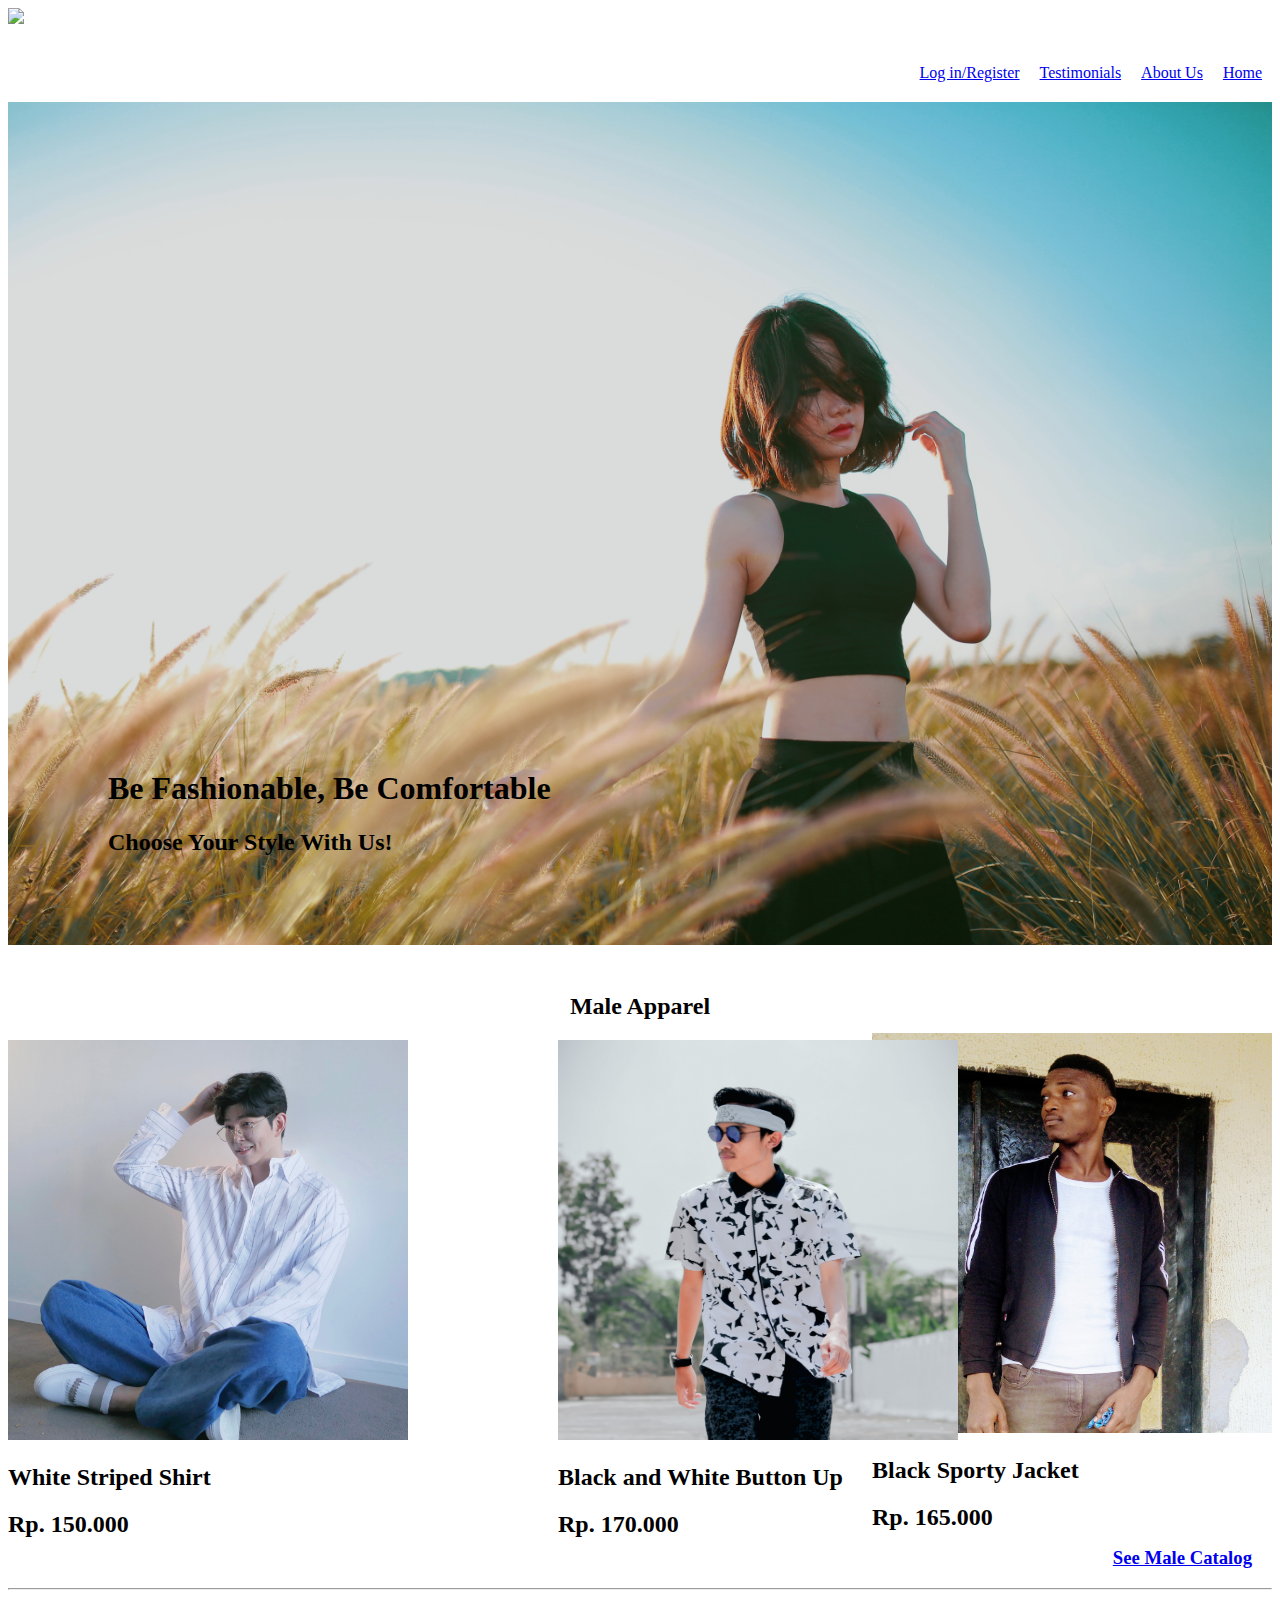
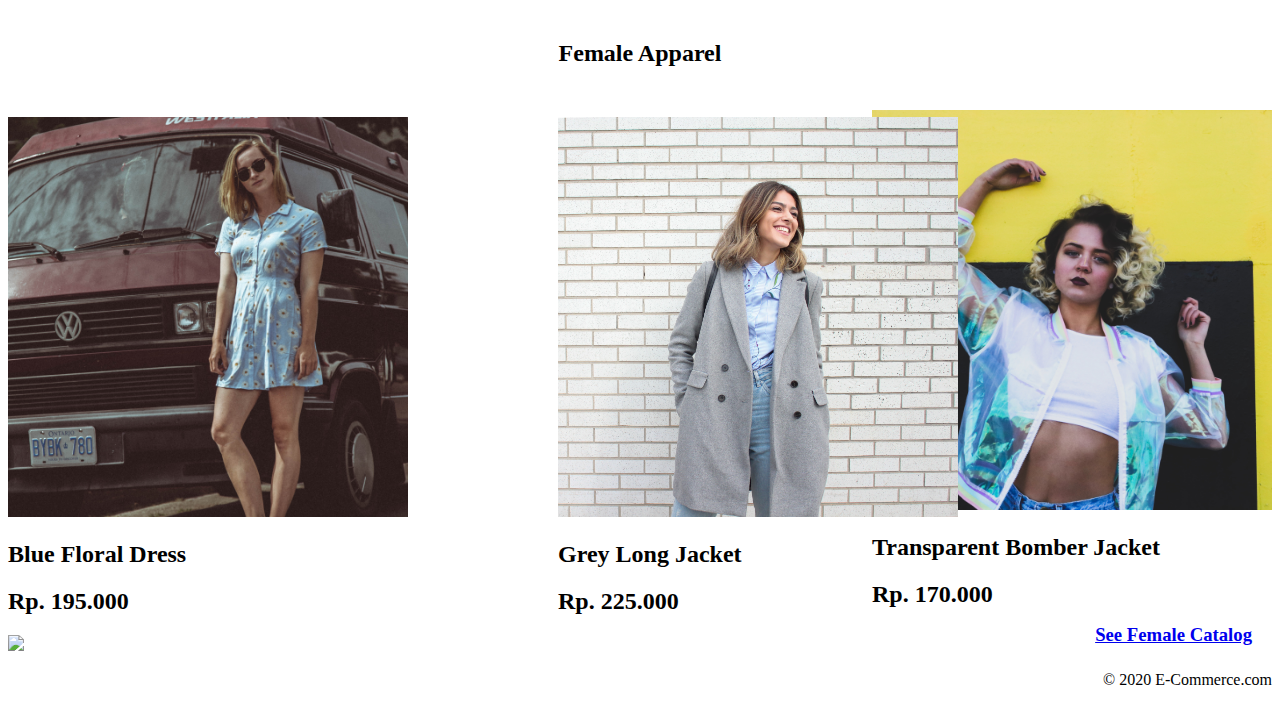
==== EXERCISE3/index.html @ 4893f087 "Add files via upload" ====
<!DOCTYPE html>
<head>
    <link href="style.css" type="text/css" rel="stylesheet">

        <div id="logo">
            <img src="#">
        </div>
        <div id="nav">
            <ul>
                <li><a href="#">Home</a></li>
                <li><a href="about.html">About Us</a></li>
                <li><a href="#">Testimonials</a></li>
                <li><a href="#">Log in/Register</a></li>
            </ul>
        </div>
</head>
<br>
<body>
    <header>
        <img src="IMAGE/banner2.jpg" width=100% heigh=720px>
        <div id="bannertext">
            <h1>Be Fashionable, Be Comfortable</h1>
            <h2>Choose Your Style With Us!</h2>
        </div>
    </header>
    <br>
    <main>
        <div id="male">
            <div id="maintitle1">
                <h2>Male Apparel</h2>
            </div>    
            <div id="male1">
                <a href="#"><img src="IMAGE/male1.jpg" width=400px height=400px></a>
                <h2>White Striped Shirt</h2>
                <h2> Rp. 150.000</h2>
            </div>
            <div id="male2">
                <a href="#"><img src="IMAGE/male2.jpg" width=400px height=400px></a>
                <h2> Black and White Button Up</h2>
                <h2> Rp. 170.000</h2>
            </div>
            <div id="male3">
                <a href="#"><img src="IMAGE/male3.jpg" width=400px height=400px></a>
                <h2> Black Sporty Jacket</h2>
                <h2> Rp. 165.000</h2>
            </div>
            <div class="seemore">
                <h3><a href="#">See Male Catalog</a></h3>
            </div>
        </div>
        <hr>
        <div id="female">
            <div id="maintitle2">
                <h2> Female Apparel</h2>
            </div>
            <div id="female1">
                <a href="#"><img src="IMAGE/female1.jpg" width=400px height=400px></a>
                <h2>Blue Floral Dress</h2>
                <h2> Rp. 195.000</h2>
            </div>
            <div id="female2">
                <a href="#"><img src="IMAGE/female2.jpg" width=400px height=400px></a>
                <h2>Grey Long Jacket</h2>
                <h2> Rp. 225.000</h2>
            </div>
            <div id="female3">
                <a href="#"><img src="IMAGE/female3.jpg" width=400px height="400px"></a>
                <h2> Transparent Bomber Jacket</h2>
                <h2> Rp. 170.000</h2>
            </div>
            <div class="seemore">
                <h3><a href="#"> See Female Catalog</a></h3>
            </div>
        </div>
    </main>
</body>
<footer>
    <div id="logo2">
        <img src="#">
        <p> &copy; 2020 E-Commerce.com</p>
    </div>
</footer>
---- EXERCISE3/style.css ----
ul li{
    display: inline;
    float: right;
    margin: 20px 10px;
}
#bannertext{
    z-index: 2;
    margin-top: -200px;
    margin-bottom: 100px;
    margin-left: 100px;
}
#maintitle1{
    text-align: center;
}
#male1{
    float: left;
    margin-right: 150px;
}
#male3{
    float: right;
    margin-top: -525px; 
}

.seemore{
    float: right;
    margin-top: -30px;
    margin-right: 20px;
}
hr{
    margin: 50px 0px
}
#maintitle2{
    text-align: center;
    margin-bottom: 50px;
}
#female1{
    float:left;
    margin-right:150px;
}
#female3{
    float: right;
    margin-top: -525px;
}
footer{
    display: inline;
}
p{
    text-align: right;
}
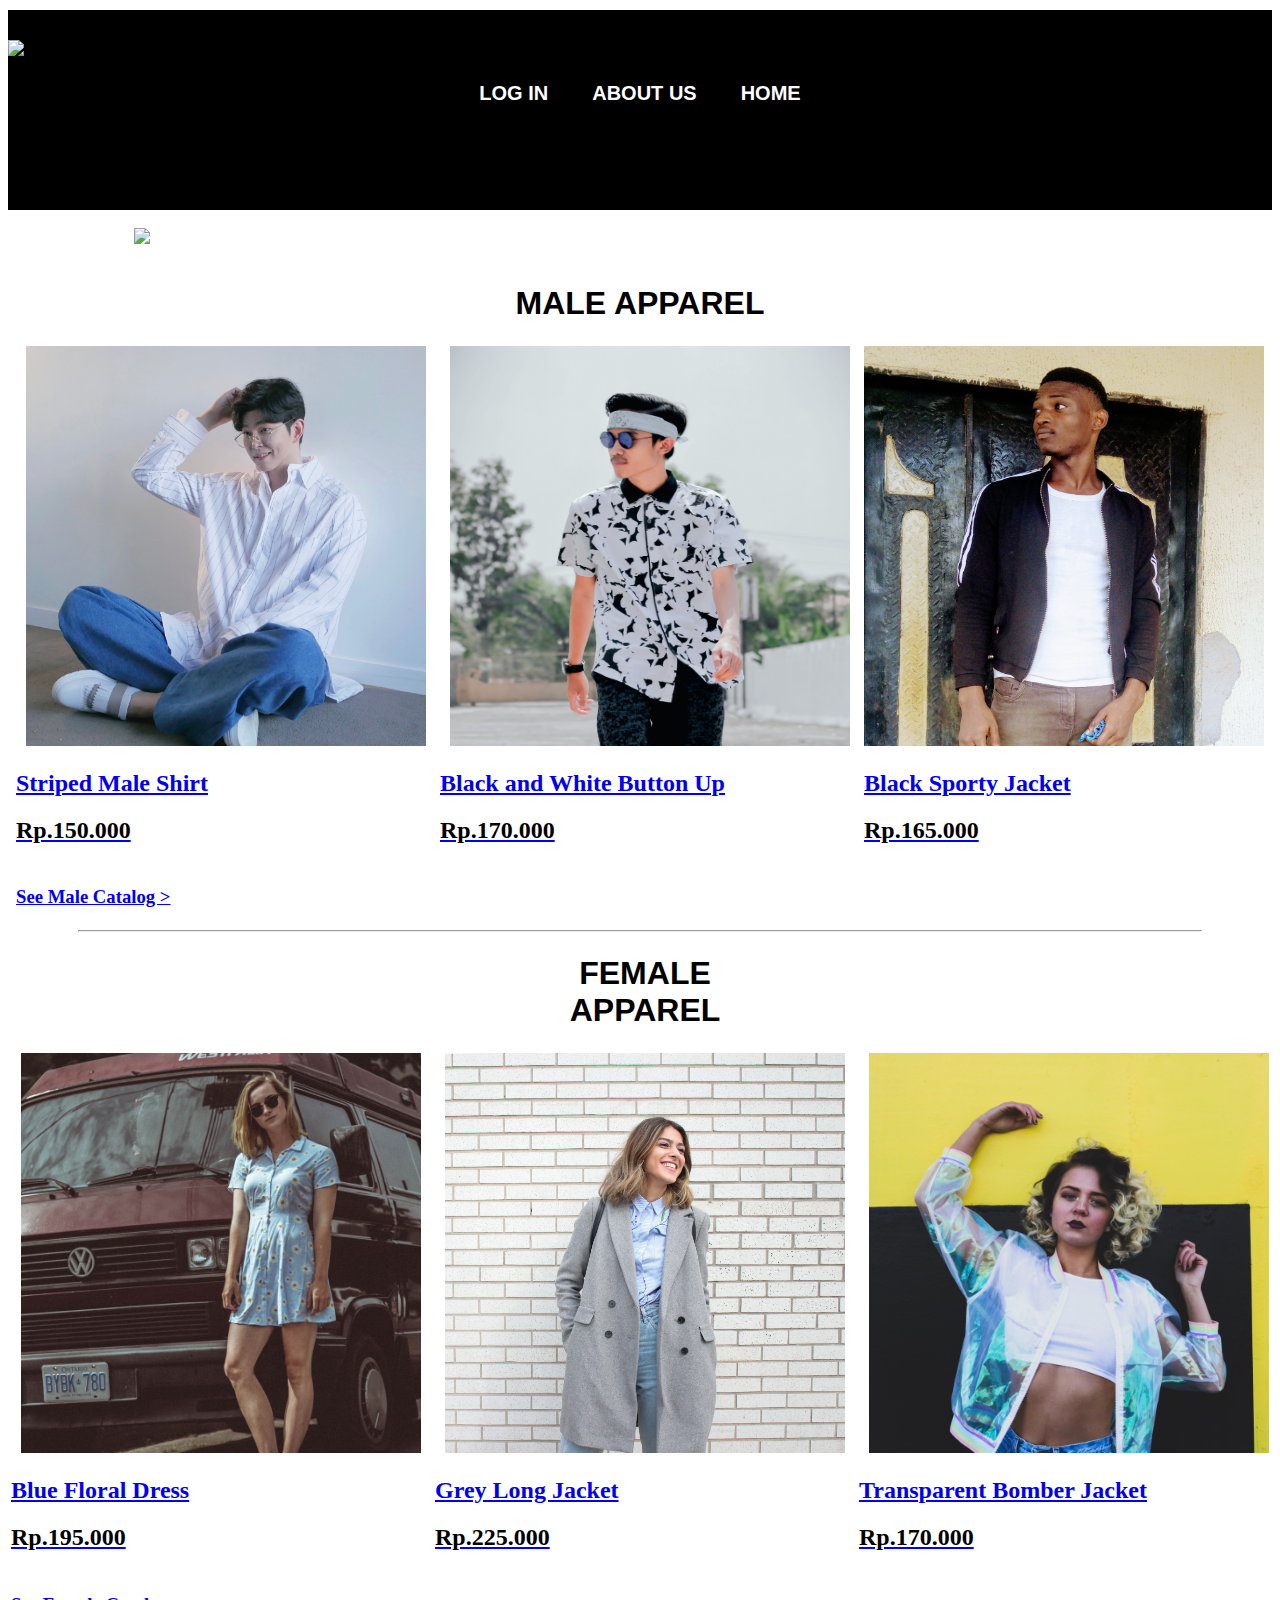
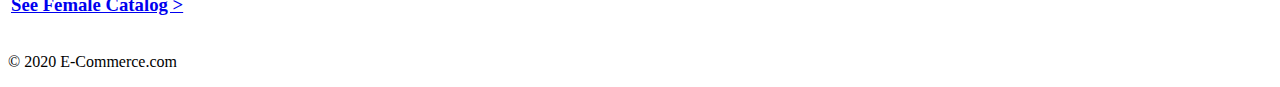
==== commit 2baf41ab: "Update index.html" ====
--- a/EXERCISE3/index.html
+++ b/EXERCISE3/index.html
@@ -1,82 +1,110 @@
 <!DOCTYPE html>
 <head>
     <link href="style.css" type="text/css" rel="stylesheet">
-
-        <div id="logo">
-            <img src="#">
-        </div>
-        <div id="nav">
-            <ul>
-                <li><a href="#">Home</a></li>
-                <li><a href="about.html">About Us</a></li>
-                <li><a href="#">Testimonials</a></li>
-                <li><a href="#">Log in/Register</a></li>
-            </ul>
-        </div>
+    <div class="top" width=1>
+            <div id="logo">
+             <img src="IMAGE/logo.png">
+            </div>
+            <div class="navfull" height=50px>
+             <div id="nav" width=100%>
+               <ul>
+                 <li><a href="#">Log in</a></li>
+                 <li><a href="#">About Us</a></li>
+                 <li><a href="#">Home</a></li>
+               </ul>
+             </div>
+            </div>
+    </div>
 </head>
 <br>
 <body>
     <header>
-        <img src="IMAGE/banner2.jpg" width=100% heigh=720px>
-        <div id="bannertext">
-            <h1>Be Fashionable, Be Comfortable</h1>
-            <h2>Choose Your Style With Us!</h2>
+        <div class="bannerimage">
+            <img src="IMAGE/banneredit.jpg" width=80%>
         </div>
     </header>
     <br>
     <main>
-        <div id="male">
-            <div id="maintitle1">
-                <h2>Male Apparel</h2>
-            </div>    
-            <div id="male1">
-                <a href="#"><img src="IMAGE/male1.jpg" width=400px height=400px></a>
-                <h2>White Striped Shirt</h2>
-                <h2> Rp. 150.000</h2>
-            </div>
-            <div id="male2">
-                <a href="#"><img src="IMAGE/male2.jpg" width=400px height=400px></a>
-                <h2> Black and White Button Up</h2>
-                <h2> Rp. 170.000</h2>
-            </div>
-            <div id="male3">
-                <a href="#"><img src="IMAGE/male3.jpg" width=400px height=400px></a>
-                <h2> Black Sporty Jacket</h2>
-                <h2> Rp. 165.000</h2>
-            </div>
-            <div class="seemore">
-                <h3><a href="#">See Male Catalog</a></h3>
-            </div>
-        </div>
-        <hr>
-        <div id="female">
-            <div id="maintitle2">
-                <h2> Female Apparel</h2>
-            </div>
-            <div id="female1">
-                <a href="#"><img src="IMAGE/female1.jpg" width=400px height=400px></a>
-                <h2>Blue Floral Dress</h2>
-                <h2> Rp. 195.000</h2>
-            </div>
-            <div id="female2">
-                <a href="#"><img src="IMAGE/female2.jpg" width=400px height=400px></a>
-                <h2>Grey Long Jacket</h2>
-                <h2> Rp. 225.000</h2>
-            </div>
-            <div id="female3">
-                <a href="#"><img src="IMAGE/female3.jpg" width=400px height="400px"></a>
-                <h2> Transparent Bomber Jacket</h2>
-                <h2> Rp. 170.000</h2>
-            </div>
-            <div class="seemore">
-                <h3><a href="#"> See Female Catalog</a></h3>
-            </div>
-        </div>
+    <div class="font">
+     <table>
+         <table border="0">
+         <tr>
+                <td class="title" colspan="3"><h2>Male Apparel</h2></td>
+         </tr>
+         <tr>
+             <td>
+                 <a href="#">
+                    <img src="IMAGE/male1.jpg" width="400px" height="400px" class="pic">
+                    <h2 class="text">Striped Male Shirt</h2>
+                    <h2 class="price">Rp.150.000</h2>
+                 </a>
+            </td>
+            <td>
+                <a href="#">
+                    <img src="IMAGE/male2.jpg" width="400px" height="400px" class="pic">
+                    <h2 class="text">Black and White Button Up </h2>
+                     <h2 class="price">Rp.170.000</h2>
+                 </div>
+                </a>
+            </td>
+            <td>
+                <a href="#">
+                    <img src="IMAGE/male3.jpg" width="400px" height="400px">        
+                    <h2 class="text">Black Sporty Jacket</h2>                 
+                    <h2 class="price">Rp.165.000</h2>
+                 </div>
+                </a>
+            </td>
+         </tr>
+         <tr>
+             <td colspan="3">
+                 <a href="#"><h3>See Male Catalog ></h3></a>
+             </td>
+         </tr>
+     </table>
+    </div>
+<hr>
+    <div class="female">
+        <table>
+            <table border="0">
+            <tr>
+                   <td colspan="3" class="title"><h2>Female Apparel</h2></td>
+            </tr>
+            <tr>
+                <td>
+                    <a href="#">
+                       <img src="IMAGE/female1.jpg" width="400px" height="400px" class="pic">
+                       <h2 class="text">Blue Floral Dress</h2>
+                       <h2 class="price">Rp.195.000</h2>
+                    </a>
+               </td>
+               <td>
+                   <a href="a">
+                       <img src="IMAGE/female2.jpg" width="400px" height="400px" class="pic">
+                       <h2 class="text">Grey Long Jacket</h2>
+                       <h2 class="price">Rp.225.000</h2>
+                    </a>
+               </td>
+               <td>
+                   <a href="#">
+                       <img src="IMAGE/female3.jpg" width="400px" height="400px" class="pic">
+                       <h2 class="text">Transparent Bomber Jacket</h2>
+                       <h2 class="price">Rp.170.000</h2>
+                    </a>
+               </td>
+            </tr>
+            <tr>
+                 <td colspan="3">
+                   <div class="seemore">
+                       <a href="#"><h3>See Female Catalog ></h3></a>
+                   </div>
+                 </td>
+               </tr>
+            </tr>
+        </table>    
+    </div>
     </main>
 </body>
 <footer>
-    <div id="logo2">
-        <img src="#">
-        <p> &copy; 2020 E-Commerce.com</p>
-    </div>
-</footer>+        <p> &copy; 2020 E-Commerce.com</p>  
+</footer>
--- a/EXERCISE3/style.css
+++ b/EXERCISE3/style.css
@@ -1,50 +1,77 @@
+.top{
+    background: black;
+    height: 200px;
+    margin-top: -40px;
+}
+ul li{
+    list-style: none;
+    display: inline;
+    margin: 0 20px;
+    
+}
+ul li a{
+    text-decoration: none;
+    font-weight: bold;
+    font-size: 20px;
+    color:white;
+    font-family: Arial, Helvetica, sans-serif;
+    text-transform: uppercase;
 
-ul li{
-    display: inline;
-    float: right;
-    margin: 20px 10px;
 }
-#bannertext{
-    z-index: 2;
-    margin-top: -200px;
-    margin-bottom: 100px;
-    margin-left: 100px;
+ul{
+    padding: 0;
 }
-#maintitle1{
+#logo img{
+    display: block;
+    margin-top: 50px;
+    margin-bottom: 10px;
+    margin-left: auto;
+    margin-right: auto;
+    padding-top: 30px;
+}
+
+#nav{
+    display: table;
+    margin-left: auto;
+    margin-right: auto;
+}
+
+.bannerimage img{
+    display: block;
+    margin: 0 auto;
+}
+.bannerimage img :hover{
+    color: rgba(0, 0, 0, 0.75);
+}
+body{
+    background-color: white;
+}
+
+.title h2{
+    font-family: Arial, Helvetica, sans-serif;
+    font-weight: bold;
+    color: black;
+    display: block;
+    width: 270px;
+    margin: 20px auto;
+    font-size: 32px;
+    text-transform: uppercase;
     text-align: center;
 }
-#male1{
-    float: left;
-    margin-right: 150px;
-}
-#male3{
-    float: right;
-    margin-top: -525px; 
+
+table{
+    margin: 0 auto;
 }
 
-.seemore{
-    float: right;
-    margin-top: -30px;
-    margin-right: 20px;
+.pic{
+    margin: 0 10px;
 }
 hr{
-    margin: 50px 0px
+    margin: 0 70px;
 }
-#maintitle2{
-    text-align: center;
-    margin-bottom: 50px;
+
+.price{
+    color: black;
+    text-decoration: none;
+
 }
-#female1{
-    float:left;
-    margin-right:150px;
-}
-#female3{
-    float: right;
-    margin-top: -525px;
-}
-footer{
-    display: inline;
-}
-p{
-    text-align: right;
-}